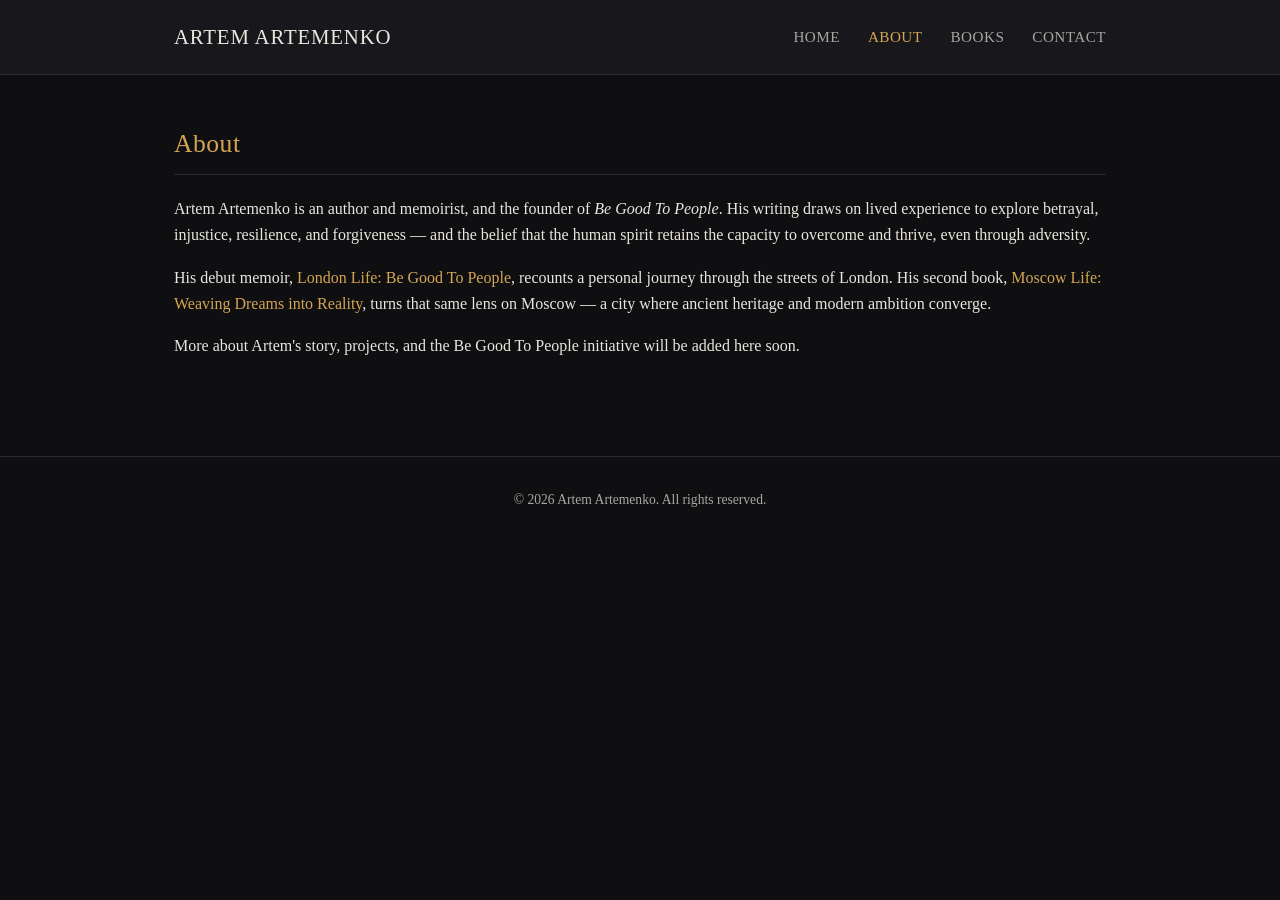
==== about.html @ 7652266a "Build initial author site: home, about, books, contact Static HTML/CSS site for Artem Artemenko feat" ====
<!DOCTYPE html>
<html lang="en">
<head>
<meta charset="UTF-8">
<meta name="viewport" content="width=device-width, initial-scale=1.0">
<title>About — Artem Artemenko</title>
<meta name="description" content="About Artem Artemenko, author and memoirist, founder of Be Good To People.">
<link rel="stylesheet" href="css/style.css">
</head>
<body>

<header class="site-header">
  <div class="nav-wrap">
    <a class="site-name" href="index.html">Artem Artemenko</a>
    <nav class="site-nav">
      <a href="index.html">Home</a>
      <a href="about.html" class="active">About</a>
      <a href="books.html">Books</a>
      <a href="contact.html">Contact</a>
    </nav>
  </div>
</header>

<main>
  <section>
    <h2>About</h2>
    <p>Artem Artemenko is an author and memoirist, and the founder of <em>Be Good To People</em>. His writing draws on lived experience to explore betrayal, injustice, resilience, and forgiveness — and the belief that the human spirit retains the capacity to overcome and thrive, even through adversity.</p>
    <p>His debut memoir, <a href="books.html">London Life: Be Good To People</a>, recounts a personal journey through the streets of London. His second book, <a href="books.html">Moscow Life: Weaving Dreams into Reality</a>, turns that same lens on Moscow — a city where ancient heritage and modern ambition converge.</p>
    <p>More about Artem's story, projects, and the Be Good To People initiative will be added here soon.</p>
  </section>
</main>

<footer class="site-footer">
  &copy; <span id="year"></span> Artem Artemenko. All rights reserved.
</footer>
<script>document.getElementById('year').textContent = new Date().getFullYear();</script>
</body>
</html>
---- css/style.css ----
:root {
  --bg: #0f0f12;
  --bg-alt: #17171c;
  --text: #e9e6dd;
  --text-dim: #a9a6a0;
  --gold: #d4a553;
  --border: #2a2a30;
  --max-width: 980px;
}

* {
  box-sizing: border-box;
}

html {
  scroll-behavior: smooth;
}

body {
  margin: 0;
  background: var(--bg);
  color: var(--text);
  font-family: Georgia, 'Times New Roman', serif;
  line-height: 1.65;
  -webkit-font-smoothing: antialiased;
}

a {
  color: var(--gold);
  text-decoration: none;
}

a:hover {
  text-decoration: underline;
}

header.site-header {
  border-bottom: 1px solid var(--border);
  background: var(--bg-alt);
}

.nav-wrap {
  max-width: var(--max-width);
  margin: 0 auto;
  padding: 1.25rem 1.5rem;
  display: flex;
  align-items: center;
  justify-content: space-between;
  flex-wrap: wrap;
  gap: 0.75rem;
}

.site-name {
  font-size: 1.3rem;
  letter-spacing: 0.04em;
  color: var(--text);
  text-transform: uppercase;
}

.site-name:hover {
  text-decoration: none;
  color: var(--gold);
}

nav.site-nav a {
  color: var(--text-dim);
  margin-left: 1.5rem;
  font-size: 0.95rem;
  letter-spacing: 0.03em;
  text-transform: uppercase;
}

nav.site-nav a:first-child {
  margin-left: 0;
}

nav.site-nav a:hover,
nav.site-nav a.active {
  color: var(--gold);
  text-decoration: none;
}

main {
  max-width: var(--max-width);
  margin: 0 auto;
  padding: 3rem 1.5rem 5rem;
}

.hero {
  text-align: center;
  padding: 3rem 0 2rem;
  border-bottom: 1px solid var(--border);
  margin-bottom: 3rem;
}

.hero h1 {
  font-size: 2.6rem;
  letter-spacing: 0.03em;
  margin: 0 0 0.5rem;
}

.hero .tagline {
  color: var(--gold);
  font-style: italic;
  font-size: 1.15rem;
  margin: 0 0 1.5rem;
}

.hero p.lede {
  max-width: 640px;
  margin: 0 auto;
  color: var(--text-dim);
}

h1, h2, h3 {
  font-weight: normal;
  letter-spacing: 0.02em;
}

h2 {
  font-size: 1.6rem;
  color: var(--gold);
  border-bottom: 1px solid var(--border);
  padding-bottom: 0.5rem;
  margin-top: 0;
}

.book-grid {
  display: grid;
  grid-template-columns: repeat(auto-fit, minmax(260px, 1fr));
  gap: 2.5rem;
  margin-top: 2rem;
}

.book-card {
  display: flex;
  flex-direction: column;
  gap: 1rem;
}

.book-card img {
  width: 100%;
  max-width: 280px;
  border: 1px solid var(--border);
  box-shadow: 0 10px 30px rgba(0, 0, 0, 0.4);
}

.book-card h3 {
  color: var(--text);
  font-size: 1.3rem;
  margin: 0;
}

.book-card .subtitle {
  color: var(--gold);
  font-style: italic;
  margin: -0.5rem 0 0;
}

.book-card .meta {
  color: var(--text-dim);
  font-size: 0.85rem;
}

.book-card p.blurb {
  color: var(--text-dim);
}

.cta {
  display: inline-block;
  margin-top: 0.5rem;
  border: 1px solid var(--gold);
  padding: 0.5rem 1.1rem;
  font-size: 0.85rem;
  letter-spacing: 0.04em;
  text-transform: uppercase;
}

.cta:hover {
  background: var(--gold);
  color: var(--bg);
  text-decoration: none;
}

footer.site-footer {
  border-top: 1px solid var(--border);
  text-align: center;
  padding: 2rem 1.5rem;
  color: var(--text-dim);
  font-size: 0.85rem;
}

.home-books-preview {
  display: grid;
  grid-template-columns: repeat(auto-fit, minmax(220px, 1fr));
  gap: 2rem;
  margin-top: 2rem;
}

.home-books-preview .book-card img {
  max-width: 200px;
}

address {
  font-style: normal;
}
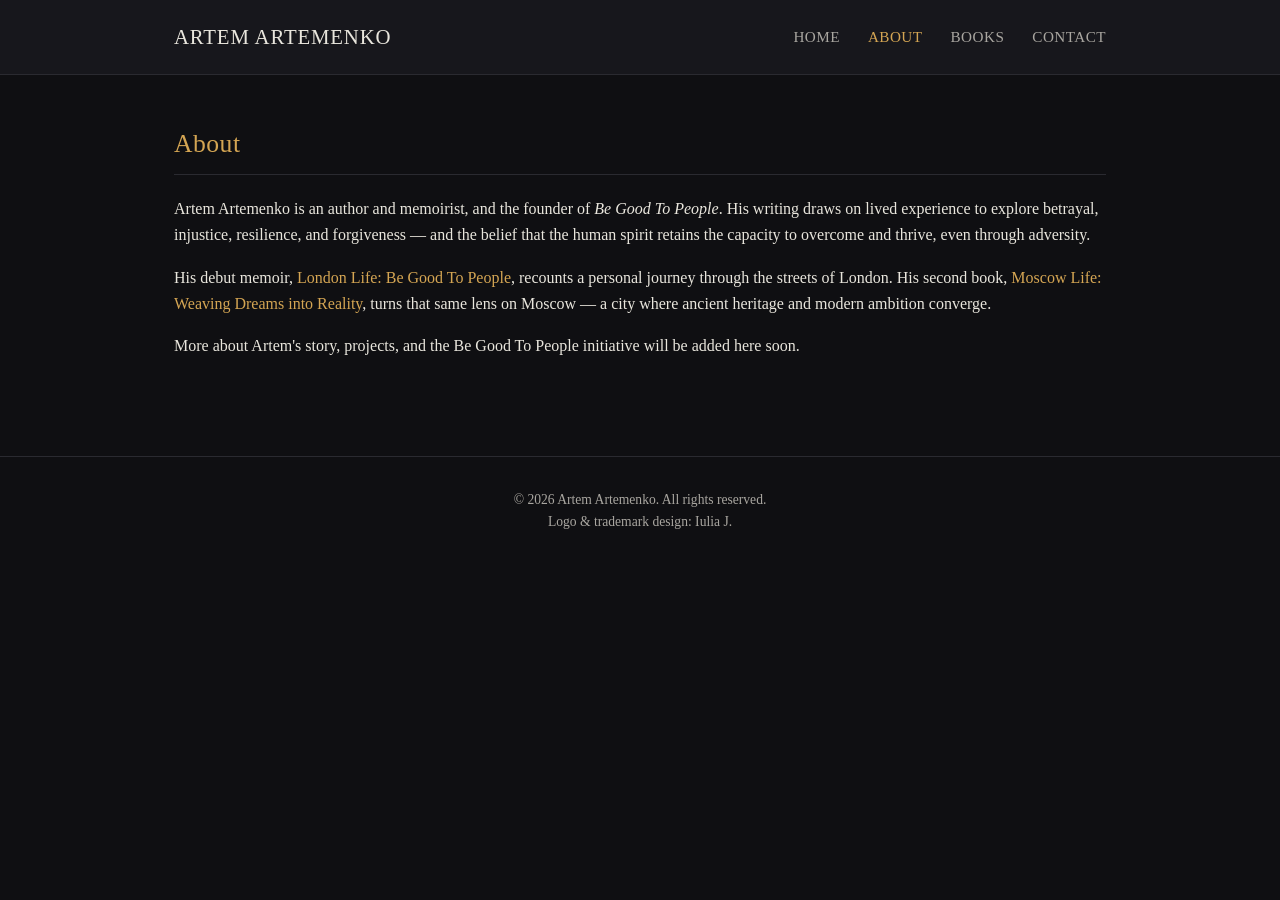
==== commit 92d1dd59: "Credit Iulia J. for logo and trademark design Co-Authored-By: Claude Sonnet 5 <noreply@anthropic.com" ====
--- a/about.html
+++ b/about.html
@@ -31,7 +31,8 @@
 </main>
 
 <footer class="site-footer">
-  &copy; <span id="year"></span> Artem Artemenko. All rights reserved.
+  &copy; <span id="year"></span> Artem Artemenko. All rights reserved.<br>
+  Logo &amp; trademark design: Iulia J.
 </footer>
 <script>document.getElementById('year').textContent = new Date().getFullYear();</script>
 </body>
--- a/css/style.css
+++ b/css/style.css
@@ -204,3 +204,21 @@
 address {
   font-style: normal;
 }
+
+.credits {
+  margin-top: 1.25rem;
+  padding-top: 1rem;
+  border-top: 1px solid var(--border);
+}
+
+.credits-list {
+  list-style: none;
+  margin: 0.5rem 0;
+  padding: 0;
+  color: var(--text-dim);
+  font-size: 0.9rem;
+}
+
+.credits-list li {
+  margin-bottom: 0.3rem;
+}
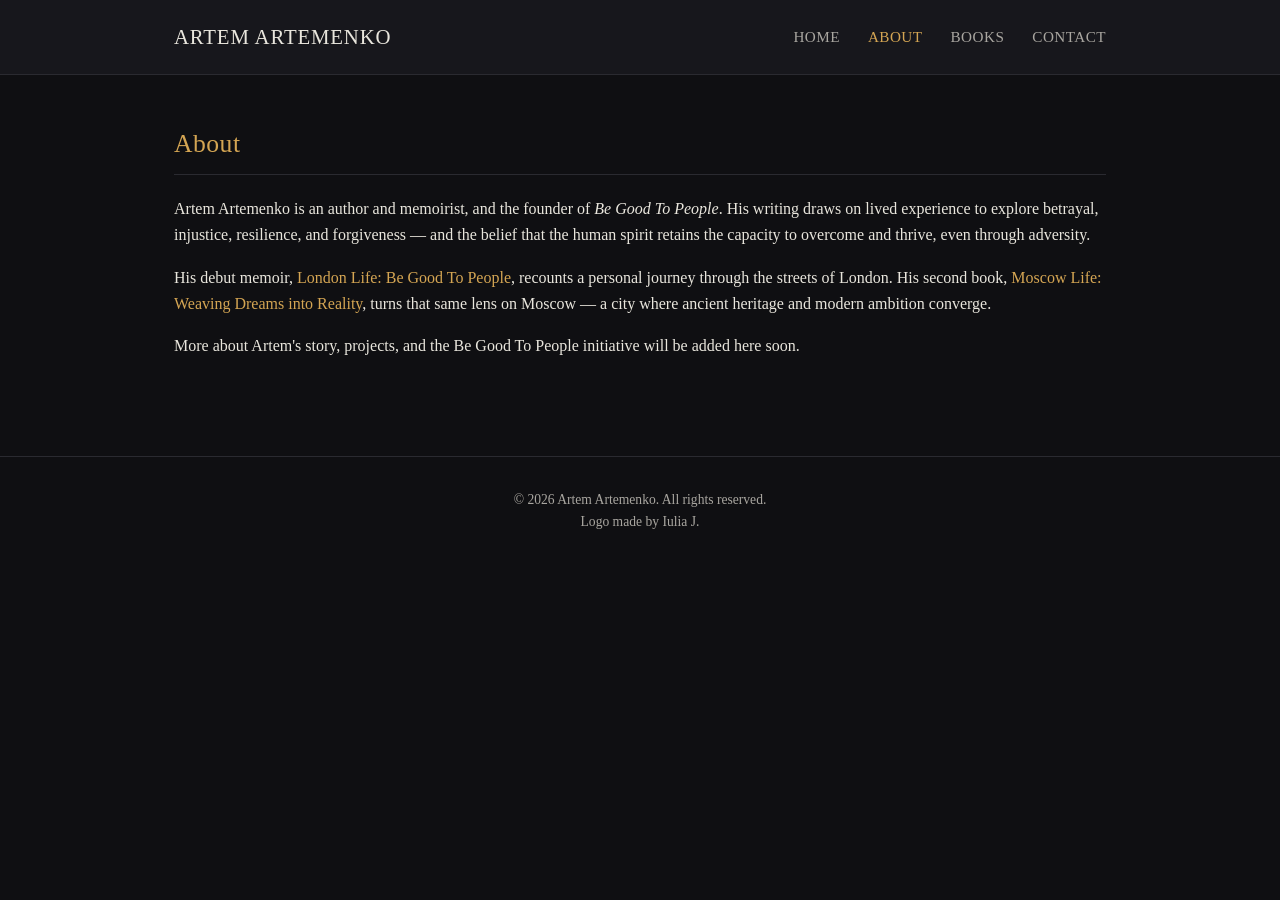
==== commit 97786b59: "Simplify logo credit wording to "Logo made by Iulia J." Co-Authored-By: Claude Sonnet 5 <noreply@ant" ====
--- a/about.html
+++ b/about.html
@@ -32,7 +32,7 @@
 
 <footer class="site-footer">
   &copy; <span id="year"></span> Artem Artemenko. All rights reserved.<br>
-  Logo &amp; trademark design: Iulia J.
+  Logo made by Iulia J.
 </footer>
 <script>document.getElementById('year').textContent = new Date().getFullYear();</script>
 </body>
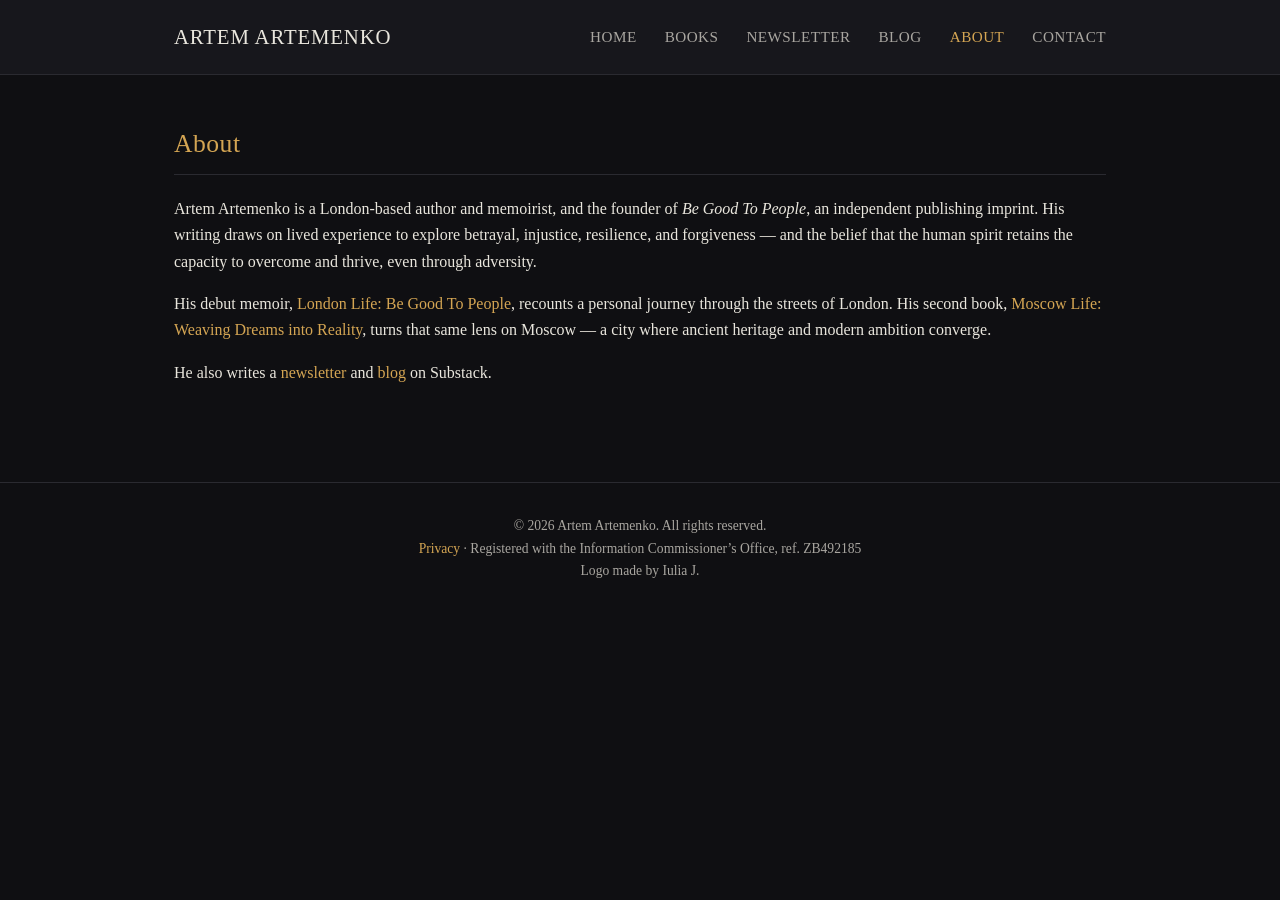
==== commit 2a0ae071: "Reshape site as a publishing home: add newsletter, blog and privacy pages, correct metadata, add SEO" ====
--- a/about.html
+++ b/about.html
@@ -4,8 +4,17 @@
 <meta charset="UTF-8">
 <meta name="viewport" content="width=device-width, initial-scale=1.0">
 <title>About — Artem Artemenko</title>
-<meta name="description" content="About Artem Artemenko, author and memoirist, founder of Be Good To People.">
+<meta name="description" content="About Artem Artemenko, London-based author and memoirist, founder of Be Good To People.">
+<link rel="canonical" href="https://artemartemenko.com/about">
+<meta property="og:type" content="website">
+<meta property="og:site_name" content="Artem Artemenko">
+<meta property="og:title" content="About — Artem Artemenko">
+<meta property="og:description" content="About Artem Artemenko, London-based author and memoirist, founder of Be Good To People.">
+<meta property="og:url" content="https://artemartemenko.com/about">
+<meta property="og:image" content="https://artemartemenko.com/images/moscow-life-cover.jpg">
+<meta name="twitter:card" content="summary">
 <link rel="stylesheet" href="css/style.css">
+<script type="application/ld+json">{"@context": "https://schema.org", "@type": "Person", "name": "Artem Artemenko", "url": "https://artemartemenko.com/", "jobTitle": "Author and memoirist", "description": "Artem Artemenko is a London-based author and memoirist and the founder of Be Good To People, an independent publishing imprint.", "homeLocation": {"@type": "Place", "name": "London, United Kingdom"}, "sameAs": ["https://artspill8.substack.com", "https://www.instagram.com/artspill8", "https://www.facebook.com/artemartemenkoauthor", "https://www.youtube.com/@MoscowLifeArtem", "https://x.com/Artspill8", "https://bsky.app/profile/artspill8.bsky.social"]}</script>
 </head>
 <body>
 
@@ -14,8 +23,10 @@
     <a class="site-name" href="index.html">Artem Artemenko</a>
     <nav class="site-nav">
       <a href="index.html">Home</a>
+      <a href="books.html">Books</a>
+      <a href="newsletter.html">Newsletter</a>
+      <a href="blog.html">Blog</a>
       <a href="about.html" class="active">About</a>
-      <a href="books.html">Books</a>
       <a href="contact.html">Contact</a>
     </nav>
   </div>
@@ -24,14 +35,15 @@
 <main>
   <section>
     <h2>About</h2>
-    <p>Artem Artemenko is an author and memoirist, and the founder of <em>Be Good To People</em>. His writing draws on lived experience to explore betrayal, injustice, resilience, and forgiveness — and the belief that the human spirit retains the capacity to overcome and thrive, even through adversity.</p>
-    <p>His debut memoir, <a href="books.html">London Life: Be Good To People</a>, recounts a personal journey through the streets of London. His second book, <a href="books.html">Moscow Life: Weaving Dreams into Reality</a>, turns that same lens on Moscow — a city where ancient heritage and modern ambition converge.</p>
-    <p>More about Artem's story, projects, and the Be Good To People initiative will be added here soon.</p>
+    <p>Artem Artemenko is a London-based author and memoirist, and the founder of <em>Be Good To People</em>, an independent publishing imprint. His writing draws on lived experience to explore betrayal, injustice, resilience, and forgiveness &mdash; and the belief that the human spirit retains the capacity to overcome and thrive, even through adversity.</p>
+    <p>His debut memoir, <a href="books.html">London Life: Be Good To People</a>, recounts a personal journey through the streets of London. His second book, <a href="books.html">Moscow Life: Weaving Dreams into Reality</a>, turns that same lens on Moscow &mdash; a city where ancient heritage and modern ambition converge.</p>
+    <p>He also writes a <a href="newsletter.html">newsletter</a> and <a href="blog.html">blog</a> on Substack.</p>
   </section>
 </main>
 
 <footer class="site-footer">
   &copy; <span id="year"></span> Artem Artemenko. All rights reserved.<br>
+  <a href="privacy.html">Privacy</a> &middot; Registered with the Information Commissioner&rsquo;s Office, ref. ZB492185<br>
   Logo made by Iulia J.
 </footer>
 <script>document.getElementById('year').textContent = new Date().getFullYear();</script>
--- a/css/style.css
+++ b/css/style.css
@@ -222,3 +222,19 @@
 .credits-list li {
   margin-bottom: 0.3rem;
 }
+
+/* Newsletter, blog and link lists */
+.post-list {
+  list-style: none;
+  padding: 0;
+  margin: 1rem 0 1.5rem;
+}
+
+.post-list li {
+  padding: 0.6rem 0;
+  border-bottom: 1px solid var(--border);
+}
+
+.site-footer a {
+  color: var(--gold);
+}
